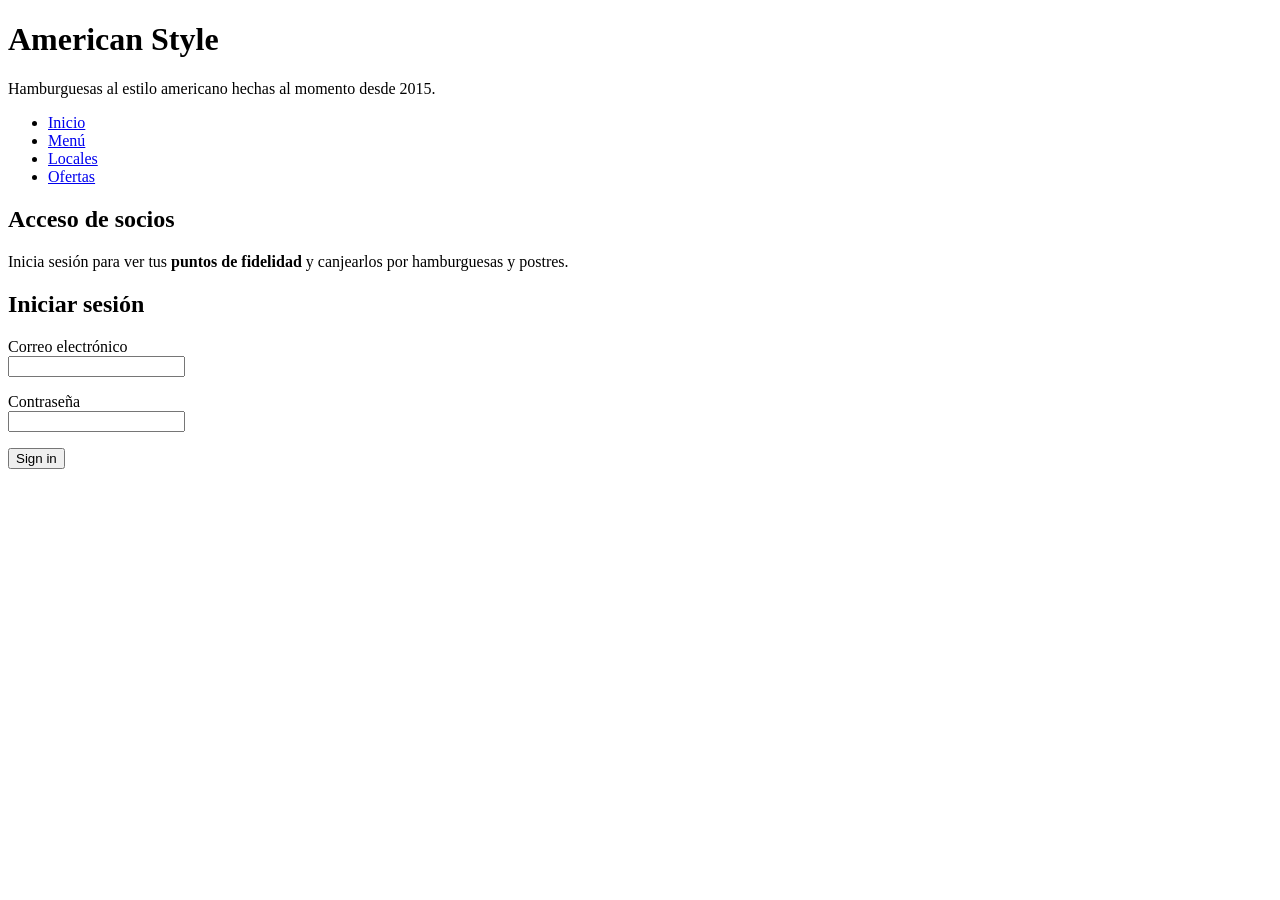
==== iniciar.html @ 6fcb9318 "Restaurante american style" ====
<!--[Nombre: Andrés Karambasis]-->
<!DOCTYPE html>
<html lang="es">
<head>
  <meta charset="UTF-8">
  <meta name="viewport" content="width=device-width, initial-scale=1.0">
  <title>American Style — Acceso</title>
</head>
<body>

  <header>
    <h1>American Style</h1>
    <p>Hamburguesas al estilo americano hechas al momento desde 2015.</p>
  </header>

  <nav aria-label="Navegación principal">
    <ul>
      <li><a href="burger_inicio.html">Inicio</a></li>
      <li><a href="burger_menu.html">Menú</a></li>
      <li><a href="burger_locales.html">Locales</a></li>
      <li><a href="burger_ofertas.html">Ofertas</a></li>
    </ul>
  </nav>

  <main>

    <section id="bienvenida">
      <h2>Acceso de socios</h2>
      <p>
        Inicia sesión para ver tus <strong>puntos de fidelidad</strong> y
        canjearlos por hamburguesas y postres.
      </p>
    </section>

    <section id="acceso">
      <h2>Iniciar sesión</h2>
      <form>
        <p>
          <label for="email">Correo electrónico</label><br>
          <input type="email" id="email" name="email" required>
        </p>
        <p>
          <label for="password">Contraseña</label><br>
          <input type="password" id="password" name="password" minlength="8" required>
        </p>
        <button type="submit">Sign in</button>
      </form>
    </section>

  </main>

  

</body>
</html>
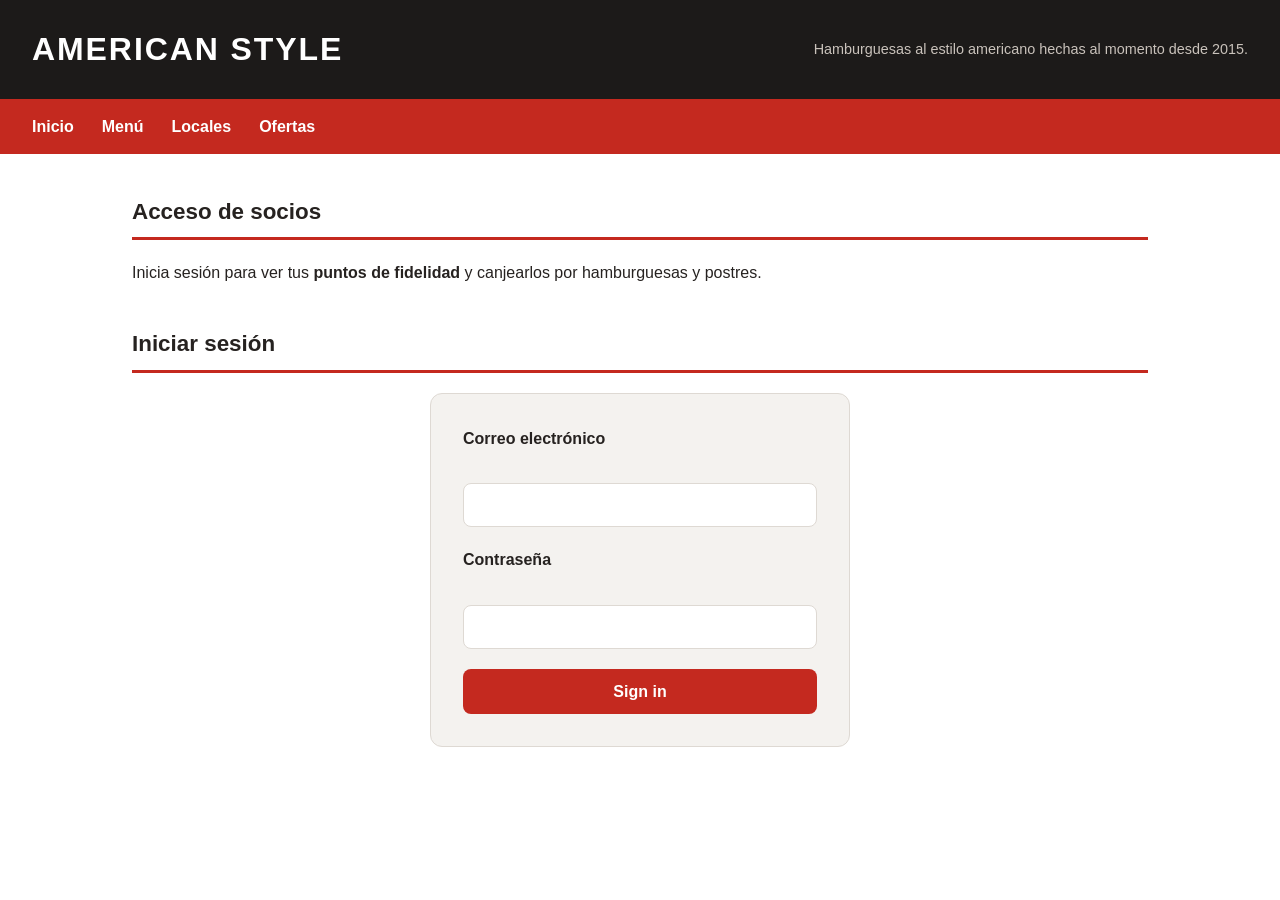
==== commit 75a75227: "css" ====
--- a/iniciar.html
+++ b/iniciar.html
@@ -5,6 +5,7 @@
   <meta charset="UTF-8">
   <meta name="viewport" content="width=device-width, initial-scale=1.0">
   <title>American Style — Acceso</title>
+  <link rel="stylesheet" href="styles.css">
 </head>
 <body>
 
--- a/styles.css
+++ b/styles.css
@@ -0,0 +1,393 @@
+/* ============================================================
+   American Style — hoja de estilos compartida
+   Nombres: [Escribe aquí tu nombre / el de tu pareja]
+   ============================================================ */
+
+
+/* ------------------------------------------------------------
+   1. VARIABLES DE COLOR
+   Se definen una sola vez en :root y se reutilizan con var().
+   Así, cambiar la paleta del sitio se hace en un único lugar.
+   ------------------------------------------------------------ */
+:root {
+  --rojo: #c4291f;
+  --rojo-oscuro: #961e16;
+  --mostaza: #e9a81c;
+  --carbon: #1c1a19;
+  --superficie: #f4f2ef;
+  --borde: #ded9d3;
+  --texto: #262220;
+}
+
+
+/* ------------------------------------------------------------
+   2. RESET
+   box-sizing: border-box hace que el padding y el borde se
+   cuenten DENTRO del ancho declarado. Sin esto, un elemento
+   con width:100% más padding se saldría de su contenedor.
+   ------------------------------------------------------------ */
+* {
+  box-sizing: border-box;
+}
+
+body {
+  margin: 0;
+  padding: 0;
+  font-family: "Helvetica Neue", Helvetica, Arial, sans-serif;
+  font-size: 16px;
+  line-height: 1.6;
+  color: var(--texto);
+  background-color: #ffffff;
+}
+
+
+/* ------------------------------------------------------------
+   3. HEADER CON FLEXBOX
+   display:flex pone el título y el eslogan en una misma fila.
+   justify-content:space-between los separa a los dos extremos.
+   align-items:center los alinea verticalmente entre sí.
+   flex-wrap permite que bajen de línea si no caben.
+   ------------------------------------------------------------ */
+header {
+  display: flex;
+  justify-content: space-between;
+  align-items: center;
+  flex-wrap: wrap;
+  gap: 1rem;
+  padding: 1.5rem 2rem;
+  background-color: var(--carbon);
+  color: #ffffff;
+}
+
+header h1 {
+  margin: 0;
+  font-size: 2rem;
+  font-weight: 800;
+  letter-spacing: 0.06em;
+  text-transform: uppercase;
+}
+
+header p {
+  margin: 0;
+  font-size: 0.9rem;
+  color: #c9c2bb;
+}
+
+
+/* ------------------------------------------------------------
+   4. NAVEGACIÓN CON FLEXBOX
+   El <ul> deja de ser una lista vertical con viñetas y pasa a
+   ser una fila. list-style:none quita los marcadores, gap
+   separa los enlaces sin necesidad de márgenes manuales.
+   Esta regla afecta al nav del header y al del footer.
+   ------------------------------------------------------------ */
+nav ul {
+  display: flex;
+  flex-wrap: wrap;
+  gap: 1.75rem;
+  list-style: none;
+  margin: 0;
+  padding: 0;
+}
+
+/* Barra de navegación principal (el nav que cuelga de body) */
+body > nav {
+  padding: 0.9rem 2rem;
+  background-color: var(--rojo);
+}
+
+body > nav a {
+  color: #ffffff;
+  text-decoration: none;
+  font-weight: 600;
+}
+
+body > nav a:hover {
+  text-decoration: underline;
+}
+
+
+/* ------------------------------------------------------------
+   5. COMPOSICIÓN PRINCIPAL
+   main se centra y se limita en anchura para que las líneas de
+   texto no queden demasiado largas y sean legibles.
+   ------------------------------------------------------------ */
+main {
+  max-width: 1080px;
+  margin: 0 auto;
+  padding: 2.5rem 2rem;
+}
+
+
+/* ------------------------------------------------------------
+   6. GRID DE LA PÁGINA DE INICIO
+   La página principal tiene <aside>, así que su main usa Grid
+   de dos pistas: una ancha (2fr) para las secciones y otra
+   estrecha (1fr) para la barra lateral.
+   Las secciones se colocan en la columna 1 y el aside en la 2.
+   align-items:start evita que el aside se estire a lo alto.
+   ------------------------------------------------------------ */
+main.home {
+  display: grid;
+  grid-template-columns: 2fr 1fr;
+  gap: 2.5rem;
+  align-items: start;
+}
+
+main.home > section {
+  grid-column: 1;
+  margin-bottom: 0;
+}
+
+main.home > aside {
+  grid-column: 2;
+  grid-row: 1;
+}
+
+
+/* ------------------------------------------------------------
+   7. SECCIONES Y TÍTULOS
+   Un borde inferior bajo cada <h2> marca dónde empieza cada
+   bloque de contenido sin necesidad de más decoración.
+   ------------------------------------------------------------ */
+section {
+  margin-bottom: 2.5rem;
+}
+
+section h2 {
+  margin-top: 0;
+  margin-bottom: 1.25rem;
+  padding-bottom: 0.5rem;
+  font-size: 1.4rem;
+  border-bottom: 3px solid var(--rojo);
+}
+
+
+/* ------------------------------------------------------------
+   8. TARJETAS
+   Cada <article> se presenta como una tarjeta: fondo propio,
+   relleno interior, borde, esquinas redondeadas y separación
+   respecto a la siguiente.
+   ------------------------------------------------------------ */
+article {
+  background-color: var(--superficie);
+  padding: 1.5rem;
+  border: 1px solid var(--borde);
+  border-radius: 10px;
+  margin-bottom: 1.5rem;
+}
+
+article h3 {
+  margin-top: 0;
+  margin-bottom: 0.75rem;
+  font-size: 1.15rem;
+  color: var(--rojo-oscuro);
+}
+
+article p:last-child,
+article ul:last-child,
+article ol:last-child {
+  margin-bottom: 0;
+}
+
+
+/* ------------------------------------------------------------
+   9. IMÁGENES
+   max-width:100% impide que una imagen más ancha que su
+   contenedor lo desborde; height:auto conserva la proporción
+   al reducirse.
+   ------------------------------------------------------------ */
+img {
+  max-width: 100%;
+  height: auto;
+  display: block;
+  border-radius: 8px;
+  margin-bottom: 1rem;
+}
+
+
+/* ------------------------------------------------------------
+   10. BARRA LATERAL
+   El borde izquierdo en mostaza la distingue del contenido
+   principal sin cambiar su tamaño ni su posición.
+   ------------------------------------------------------------ */
+aside {
+  background-color: var(--superficie);
+  border: 1px solid var(--borde);
+  border-left: 5px solid var(--mostaza);
+  border-radius: 10px;
+  padding: 1.5rem;
+}
+
+aside h2 {
+  margin-top: 0;
+  margin-bottom: 0.75rem;
+  font-size: 1.15rem;
+  border-bottom: none;
+  padding-bottom: 0;
+}
+
+
+/* ------------------------------------------------------------
+   11. LISTAS DE CONTENIDO
+   Estilo común para las <ul> y <ol> que aparecen dentro de
+   main, en todas las páginas del sitio.
+   ------------------------------------------------------------ */
+main ul,
+main ol {
+  padding-left: 1.4rem;
+  margin-top: 0;
+}
+
+main li {
+  margin-bottom: 0.45rem;
+}
+
+
+/* ------------------------------------------------------------
+   12. ENLACES DENTRO DEL CONTENIDO
+   ------------------------------------------------------------ */
+main a {
+  color: var(--rojo-oscuro);
+  font-weight: 600;
+}
+
+main a:hover {
+  color: var(--rojo);
+}
+
+
+/* ------------------------------------------------------------
+   13. FORMULARIO DE ACCESO
+   El formulario se presenta como una tarjeta centrada:
+   max-width lo limita en anchura y margin:0 auto lo centra
+   horizontalmente dentro de su sección.
+   ------------------------------------------------------------ */
+form {
+  max-width: 420px;
+  margin: 0 auto;
+  background-color: var(--superficie);
+  padding: 2rem;
+  border: 1px solid var(--borde);
+  border-radius: 12px;
+}
+
+form p {
+  margin: 0 0 1.25rem;
+}
+
+/* Cada etiqueta ocupa su propia línea, encima del campo */
+form label {
+  display: block;
+  margin-bottom: 0.4rem;
+  font-weight: 600;
+}
+
+/* Campos a anchura completa de la tarjeta */
+form input {
+  width: 100%;
+  padding: 0.75rem 0.9rem;
+  border: 1px solid var(--borde);
+  border-radius: 8px;
+  font-size: 1rem;
+  font-family: inherit;
+  background-color: #ffffff;
+}
+
+/* Foco visible: indica con claridad qué campo está activo,
+   también para quien navega con el teclado */
+form input:focus {
+  outline: 3px solid rgba(196, 41, 31, 0.3);
+  outline-offset: 1px;
+  border-color: var(--rojo);
+}
+
+form button {
+  width: 100%;
+  padding: 0.85rem;
+  background-color: var(--rojo);
+  color: #ffffff;
+  border: none;
+  border-radius: 8px;
+  font-size: 1rem;
+  font-weight: 700;
+  font-family: inherit;
+  cursor: pointer;
+}
+
+form button:hover {
+  background-color: var(--rojo-oscuro);
+}
+
+
+/* ------------------------------------------------------------
+   14. FOOTER
+   Mismo fondo que el header para cerrar la página, separado
+   de main por un borde superior en rojo.
+   ------------------------------------------------------------ */
+footer {
+  padding: 2rem;
+  background-color: var(--carbon);
+  color: #c9c2bb;
+  text-align: center;
+  border-top: 4px solid var(--rojo);
+}
+
+footer p {
+  margin: 0 0 1rem;
+}
+
+footer nav ul {
+  justify-content: center;
+}
+
+footer a {
+  color: var(--mostaza);
+  text-decoration: none;
+}
+
+footer a:hover {
+  text-decoration: underline;
+}
+
+/* El icono SVG del enlace de acceso se alinea con el texto */
+footer svg {
+  vertical-align: middle;
+}
+
+
+/* ------------------------------------------------------------
+   15. BREAKPOINT RESPONSIVE
+   Por debajo de 768px la composición cambia de verdad:
+   el Grid de dos columnas pasa a una sola, el header apila
+   título y eslogan, y la navegación se convierte en columna.
+   ------------------------------------------------------------ */
+@media (max-width: 768px) {
+
+  main.home {
+    grid-template-columns: 1fr;
+    gap: 1.5rem;
+  }
+
+  main.home > section,
+  main.home > aside {
+    grid-column: 1;
+    grid-row: auto;
+  }
+
+  header {
+    flex-direction: column;
+    align-items: flex-start;
+    padding: 1.25rem;
+  }
+
+  body > nav ul {
+    flex-direction: column;
+    gap: 0.6rem;
+  }
+
+  main {
+    padding: 1.5rem 1.25rem;
+  }
+
+}
